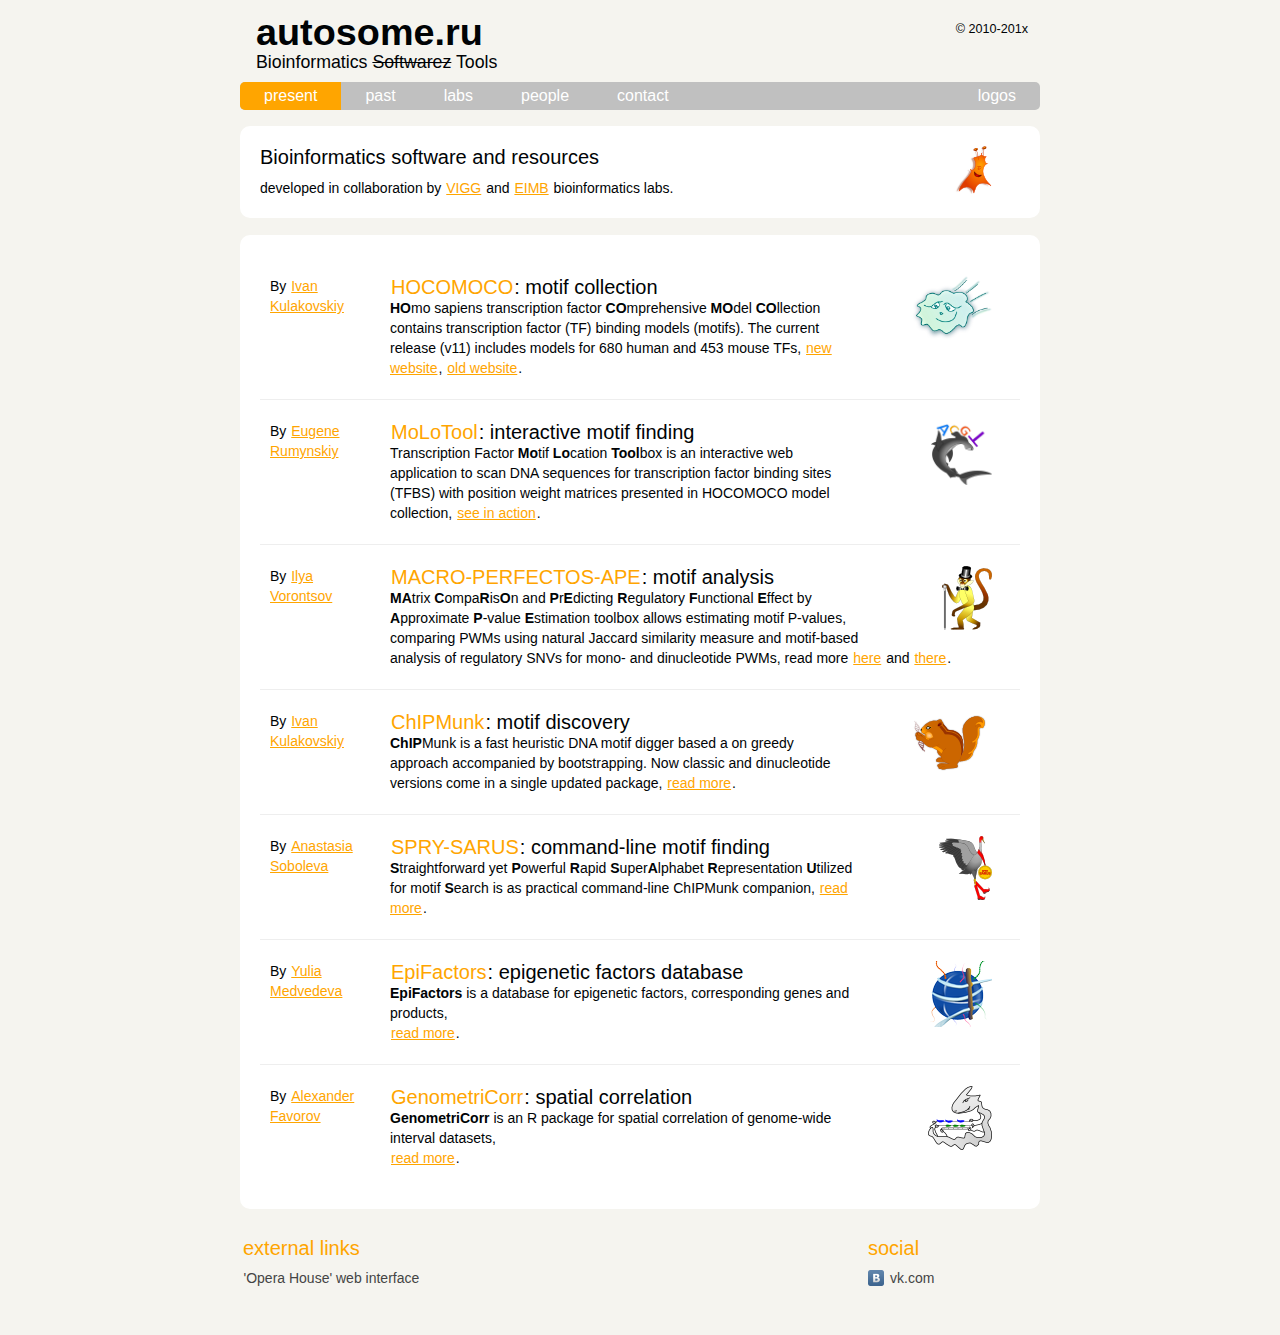
==== index.html @ 4f102807 "Site dump (from Ivan Kulakovskiy)" ====
<!DOCTYPE html>
<html lang="en">
<head>
	<title>autosome.ru</title>
	<meta charset="utf-8" />
  <meta http-equiv = "expires" content = "0">
	
	<link rel="stylesheet" href="autosome/index.css" type="text/css" />

	<!--[if IE]>
		<script src="http://html5shiv.googlecode.com/svn/trunk/html5.js"></script><![endif]-->
	
	<!--[if lte IE 7]>
		<link rel="stylesheet" type="text/css" media="all" href="css/ie.css"/>
		<script src="js/IE8.js" type="text/javascript"></script><![endif]-->
		
	<!--[if lt IE 7]>
		<link rel="stylesheet" type="text/css" media="all" href="css/ie6.css"/><![endif]-->

<script type="text/javascript">

  var _gaq = _gaq || [];
  _gaq.push(['_setAccount', 'UA-6896924-6']);
  _gaq.push(['_setDomainName', 'autosome.ru']);
  _gaq.push(['_trackPageview']);

  (function() {
    var ga = document.createElement('script'); ga.type = 'text/javascript'; ga.async = true;
    ga.src = ('https:' == document.location.protocol ? 'https://ssl' : 'http://www') + '.google-analytics.com/ga.js';
    var s = document.getElementsByTagName('script')[0]; s.parentNode.insertBefore(ga, s);
  })();

</script>

</head>

<body id="index" class="home">
	
	<header id="banner" class="body">
		<ins style="float: right; font-size: 90%; padding-right: 12px;">© 2010-201x</ins>
		<h1><a href="http://autosome.ru">autosome.ru<br/><strong>Bioinformatics <del>Softwarez</del> <ins>Tools</ins></strong></a></h1>
		<nav><ul>
			<li class="active"><a href="http://autosome.ru">present</a></li>
      <li><a href="past.html">past</a></li>
      <li><a href="labs.html">labs</a></li>
      <li><a href="people.html">people</a></li>
			<li><a href="mailto:ivan-dot-kulakovskiy-wow-gmail-dot-com">contact</a></li>
      <li style="float:right;"><a href="logos.html">logos</a></li>
		</ul></nav>
	</header><!-- /#banner -->
	
	<aside id="featured" class="body"><article>
		<figure>
			<img src="autosome/autosome20_48.png" alt="autosome.ru logo" />
		</figure>
		<hgroup>
			<!-- <h2>Bioinformatics</h2> -->
			<h3>Bioinformatics software and resources</h3>
		</hgroup>
		<p>developed in collaboration by <a href="http://www.vigg.ru">VIGG</a> and <a href="http://www.eimb.ru">EIMB</a> bioinformatics labs.</p>
	</article></aside><!-- /#featured -->
	
	<section id="content" class="body">
		
		<ol id="posts-list" class="hfeed">
      
      <li><article class="hentry">
				<figure>
					<img src="./autosome/hocomoco11_logo.png" alt="HOCOMOCO logo" height="64px"/>
				</figure>
				<header>
					<h2 class="entry-title"><a href="http://hocomoco.autosome.ru">HOCOMOCO</a>: motif collection</h2>
				</header>
				
				<footer class="post-info">
					<address class="vcard author">
						By <a class="url fn" href="#">Ivan Kulakovskiy</a>
					</address>
				</footer><!-- /.post-info -->
				
				<div class="entry-content">
					<p>
					<b>HO</b>mo sapiens transcription factor <b>CO</b>mprehensive <b>MO</b>del <b>CO</b>llection
					contains transcription factor (TF) binding models (motifs). The current release (v11) includes models for 680 human and 453 mouse TFs,
					<a href="http://hocomoco.autosome.ru">new website</a>,
          <a href="http://autosome.ru/HOCOMOCOS/">old website</a>.
					</p>
				</div><!-- /.entry-content -->
			</article></li>
			
	<li><article class="hentry">
				<figure>
					<img src="./autosome/molotool_128.png" alt="MoLoTool logo" height="64px"/>
				</figure>
				<header>
					<h2 class="entry-title"><a href="http://molotool.autosome.ru">MoLoTool</a>: interactive motif finding</h2>
				</header>
				
				<footer class="post-info">
					<address class="vcard author">
						By <a class="url fn" href="#">Eugene Rumynskiy</a>
					</address>
				</footer><!-- /.post-info -->
				
				<div class="entry-content">
					<p>
					Transcription Factor <b>Mo</b>tif <b>Lo</b>cation <b>Tool</b>box
					is an interactive web application to scan DNA sequences for transcription factor binding sites (TFBS) with position weight matrices presented in HOCOMOCO model collection,
					<a href="http://molotool.autosome.ru">see in action</a>.
					</p>
				</div><!-- /.entry-content -->
			</article></li>
      
      <li><article class="hentry">
				<figure>
					<img src="./autosome/perfectosape_64.png" alt="PERFECTOS-APE logo" />
				</figure>
				<header>
					<h2 class="entry-title"><a href="http://opera.autosome.ru/">MACRO-PERFECTOS-APE</a>: motif analysis</h2>
				</header>
				
				<footer class="post-info">
					<address class="vcard author">
						By <a class="url fn" href="#">Ilya Vorontsov</a>
					</address>
				</footer><!-- /.post-info -->
				
				<div class="entry-content">
					<p>
					<b>MA</b>trix <b>C</b>ompa<b>R</b>is<b>O</b>n and <b>P</b>r<b>E</b>dicting <b>R</b>egulatory <b>F</b>unctional <b>E</b>ffect by <b>A</b>pproximate <b>P</b>-value <b>E</b>stimation
					 toolbox allows estimating motif P-values,
					 comparing PWMs using natural Jaccard similarity measure and motif-based analysis of regulatory SNVs for mono- and dinucleotide PWMs, read more <a href="http://opera.autosome.ru/macroape/description">here</a> 
					 and <a href="http://opera.autosome.ru/perfectosape/description">there</a>.
					</p>
				</div><!-- /.entry-content -->
			</article></li>
			
			<li><article class="hentry">
				<figure>
					<img src="./autosome/newchipmunk_64.png" alt="new ChIPMunk logo" />
				</figure>
				<header>
					<h2 class="entry-title"><a href="http://autosome.ru/ChIPMunk">ChIPMunk</a>: motif discovery</h2>
				</header>
				
				<footer class="post-info">
					<address class="vcard author">
						By <a class="url fn" href="#">Ivan Kulakovskiy</a>
					</address>
				</footer><!-- /.post-info -->
				
				<div class="entry-content">
					<p>
					<b>ChIP</b>Munk is a fast heuristic DNA motif digger based a on greedy approach accompanied by bootstrapping. Now classic and dinucleotide versions come in a single updated package,
					<a href="http://autosome.ru/ChIPMunk">read more</a>.
					</p>
				</div><!-- /.entry-content -->
			</article></li>
			
			<li><article class="hentry">
				<figure>
					<img src="./autosome/sarus_64.png" alt="SPRY-SARUS logo" />
				</figure>
				<header>
					<h2 class="entry-title"><a href="http://autosome.ru/ChIPMunk/">SPRY-SARUS</a>: command-line motif finding</h2>
				</header>
				
				<footer class="post-info">
					<address class="vcard author">
						By <a class="url fn" href="#">Anastasia Soboleva</a>
					</address>
				</footer><!-- /.post-info -->
				
				<div class="entry-content">
					<p>
					<b>S</b>traightforward yet <b>P</b>owerful <b>R</b>apid <b>S</b>uper<b>A</b>lphabet <b>R</b>epresentation <b>U</b>tilized for motif <b>S</b>earch is as practical command-line ChIPMunk companion, <a href="http://autosome.ru/ChIPMunk/">read more</a>.
					</p>
				</div><!-- /.entry-content -->
			</article></li>
      
      <li><article class="hentry">
				<figure>
					<img src="./autosome/epifactors_64.png" alt="EpiFactors logo" />
				</figure>
				<header>
					<h2 class="entry-title"><a href="http://epifactors.autosome.ru/">EpiFactors</a>: epigenetic factors database</h2>
				</header>
				
				<footer class="post-info">
					<address class="vcard author">
						By <a class="url fn" href="#">Yulia Medvedeva</a>
					</address>
				</footer><!-- /.post-info -->
				
				<div class="entry-content">
					<p>
					<b>EpiFactors</b> is a database for epigenetic factors, corresponding genes and products,
					<br/><a href="http://epifactors.autosome.ru/">read more</a>.
					</p>
				</div><!-- /.entry-content -->
			</article></li>
      
      <li><article class="hentry">
				<figure>
					<img src="./autosome/genometricorr_64.png" alt="GenometriCorr logo" />
				</figure>
				<header>
					<h2 class="entry-title"><a href="http://genometricorr.sourceforge.net/">GenometriCorr</a>: spatial correlation</h2>
				</header>
				
				<footer class="post-info">
					<address class="vcard author">
						By <a class="url fn" href="#">Alexander Favorov</a>
					</address>
				</footer><!-- /.post-info -->
				
				<div class="entry-content">
					<p>
					<b>GenometriCorr</b> is an R package for spatial correlation of genome-wide interval datasets, 
					<br/><a href="http://genometricorr.sourceforge.net/">read more</a>.
					</p>
				</div><!-- /.entry-content -->
			</article></li>
			
		</ol><!-- /#posts-list -->
		
	</section><!-- /#content -->
	
	<section id="extras" class="body">
		<div class="blogroll">
			<h2>external links</h2>
			<ul>
				<li><a href="http://opera.autosome.ru" rel="external">'Opera House' web interface</a></li>
			</ul>
		</div><!-- /.blogroll -->
		
		<div class="social">
			<h2>social</h2>
			<ul>
				<li><a href="http://vk.com/autosome">vk.com</a></li>
				<!--<li><a href="http://facebook.com/ivan.kulakovskiy" rel="me">facebook</a></li>-->
			</ul>
		</div><!-- /.social -->
	</section><!-- /#extras -->
	
	<!-- <footer id="contentinfo" class="body">
		<address id="about" class="vcard body">
			<span class="primary">
				<strong><a href="#" class="fn url">Placeholder1</a></strong>
				<span class="role">Placeholder2</span>
			</span> 
		
			<img src="images/avatar.gif" alt="Placeholder Logo" class="photo" />
		
			<span class="bio">Placeholder information.</span>
		
		</address>
		
		<p>2005-2009 <a href="http://autosome.ru">Placeholder3</a>.</p>
	</footer> --> <!-- /#contentinfo -->

</body>
</html>
---- autosome/index.css ----
/*
	Description: Sample layout for HTML5 and CSS3 goodness.
	Author: Enrique RamÃ­rez
	Autor URI: http://enrique-ramirez.com
	Modified by: Ivan Kulakovskiy
*/

/* Imports */
@import url("reset.css");
@import url("global-forms.css");

/***** Global *****/
/* Body */
	body {
		background: #F5F4EF url('./background.png');
		color: #000305;
		font-size: 87.5%; /* Base font size: 14px */
		font-family: 'Trebuchet MS', Trebuchet, 'Lucida Sans Unicode', 'Lucida Grande', 'Lucida Sans', Arial, sans-serif;
		line-height: 1.429;
		margin: 0;
		padding: 0;
		text-align: left;
	}

/* Headings */
h2 {font-size: 1.571em}	/* 22px */
h3 {font-size: 1.429em}	/* 20px */
h4 {font-size: 1.286em}	/* 18px */
h5 {font-size: 1.143em}	/* 16px */
h6 {font-size: 1em}	/* 14px */

h2, h3, h4, h5, h6 {
	font-weight: 400;
	line-height: 1.1;
	margin-bottom: .8em;
}
	
/* Anchors */
a {outline: 0;}
a img {border: 0px; text-decoration: none;}
a:link, a:visited {
	color: orange;
	padding: 0 1px;
	text-decoration: underline;
}
a:hover, a:active {
	background-color: orange;
	color: #fff;
	text-decoration: none;
	text-shadow: 1px 1px 1px #333;
}
	
/* Paragraphs */
p {margin-bottom: 1.143em;}
* p:last-child {margin-bottom: 0;}

strong, b {font-weight: bold;}
em, i {font-style: italic;}

::-moz-selection {background: #F6CF74; color: #fff;}
::selection {background: #F6CF74; color: #fff;}

/* Lists */
ul {
	list-style: outside disc;
	margin: 1em 0 1.5em 1.5em;
}

ol {
	list-style: outside decimal;
	margin: 1em 0 1.5em 1.5em;
}

dl {margin: 0 0 1.5em 0;}
dt {font-weight: bold;}
dd {margin-left: 1.5em;}

/* Quotes */
blockquote {font-style: italic;}
cite {}

q {}

/* Tables */
table {margin: .5em auto 1.5em auto; width: 98%;}
	
	/* Thead */
	thead th {padding: .5em .4em; text-align: left;}
	thead td {}

	/* Tbody */
	tbody td {padding: .5em .4em;}
	tbody th {}
	
	tbody .alt td {}
	tbody .alt th {}
	
	/* Tfoot */
	tfoot th {}
	tfoot td {}
	
/* HTML5 tags */
header, section, footer,
aside, nav, article, figure {
	display: block;
}

/***** Layout *****/
.body {clear: both; margin: 0 auto; width: 800px;}
img.right figure.right {float: right; margin: 0 0 2em 2em;}
img.left, figure.left {float: right; margin: 0 0 2em 2em;}

/*
	Header
*****************/
#banner {
	margin: 0 auto;
	padding: 1.5em 0 0 0;
}

	/* Banner */
	#banner h1 {font-size: 2.7em; line-height: .6;}
	#banner h1 a:link, #banner h1 a:visited {
		color: #000305;
		display: block;
		font-weight: bold;
		margin: 0 0 .4em 15px;
		text-decoration: none;
		width: 427px;
	}
	#banner h1 a:hover, #banner h1 a:active {
		background: none;
		color: orange;
		text-shadow: none;
	}
	
	#banner h1 strong {font-size: 0.47em; font-weight: normal;}
	
	/* Main Nav */
	#banner nav {
		background: silver;
		font-size: 1.143em;
		height: 28px;
		line-height: 18px;
		margin: 0 auto 1em auto;
		padding: 0;
		text-align: center;
		width: 800px;
		
		border-radius: 5px;
		-moz-border-radius: 5px;
		-webkit-border-radius: 5px;
	}
	
	#banner nav ul {list-style: none; margin: 0 auto; width: 800px;}
	#banner nav li {float: left; display: inline; margin: 0;}
	
	#banner nav a:link, #banner nav a:visited {
		color: #fff;
		display: inline-block;
		height: 18px;
		padding: 5px 1.5em;
		text-decoration: none;
	}
	#banner nav a:hover, #banner nav a:active,
	#banner nav .active a:link, #banner nav .active a:visited {
		background: orange;
		color: #fff;
		text-shadow: none !important;
	}
	
	#banner nav li:first-child a {
		border-top-left-radius: 5px;
		-moz-border-radius-topleft: 5px;
		-webkit-border-top-left-radius: 5px;
		
		border-bottom-left-radius: 5px;
		-moz-border-radius-bottomleft: 5px;
		-webkit-border-bottom-left-radius: 5px;
	}
  
  #banner nav li:last-child a {
		border-top-right-radius: 5px;
		-moz-border-radius-topright: 5px;
		-webkit-border-top-right-radius: 5px;
		
		border-bottom-right-radius: 5px;
		-moz-border-radius-bottomright: 5px;
		-webkit-border-bottom-right-radius: 5px;
	}

/*
	Featured
*****************/
#featured {
	background: #fff;
	margin-bottom: 1.2em;
	overflow: hidden;
	padding: 20px;
	width: 760px;
	
	border-radius: 10px;
	-moz-border-radius: 10px;
	-webkit-border-radius: 10px;
}

#featured figure {
	float: right;
	margin: 0em 2em 0 5em;
	height: 48px;
}
#featured figure img {display: block; float: right;}

#featured h2 {color: orange; font-size: 1.714em; margin-bottom: 0.333em;}
#featured h3 {font-size: 1.429em; margin-bottom: .5em;}

#featured h3 a:link, #featured h3 a:visited {color: #000305; text-decoration: none;}
#featured h3 a:hover, #featured h3 a:active {color: #fff;}

/*
	Body
*****************/
#content {
	background: #fff;
	margin-bottom: 2em;
	overflow: hidden;
	padding: 20px 20px;
	width: 760px;
	
	border-radius: 10px;
	-moz-border-radius: 10px;
	-webkit-border-radius: 10px;
}

/*
	Extras
*****************/
#extras {margin: 0 auto 3em auto; overflow: hidden;}

#extras ul {list-style: none; margin: 0;}
#extras li {border-bottom: 1px solid #fff;}
#extras h2 {
	color: orange;
	font-size: 1.429em;
	margin-bottom: .25em;
	padding: 0 3px;
}

#extras a:link, #extras a:visited {
	color: #444;
	display: block;
	border-bottom: 1px solid #F4E3E3;
	text-decoration: none;
	padding: .3em .25em;
}

#extras li:last-child,
#extras li:last-child a {border: 0}

#extras .blogroll li:nth-last-child(2),
#extras .blogroll li:nth-last-child(3),
#extras .blogroll li:nth-last-child(2) a,
#extras .blogroll li:nth-last-child(3) a {border: 0;}

#extras a:hover, #extras a:active {color: #fff;}

	/* Blogroll */
	#extras .blogroll {
		float: left;
		width: 615px;
	}
	
	#extras .blogroll li {float: left; margin: 0 20px 0 0; width: 185px;}
	
	/* Social */
	#extras .social {
		float: right;
		width: 175px;
	}
	
	#extras div[class='social'] a {
		background-repeat: no-repeat;
		background-position: 3px 6px;
		padding-left: 25px;
	}
	
		/* Icons */
		.social a[href*='facebook.com'] {background-image: url('./social_facebook.png');}
		.social a[href*='vk.com'] {background-image: url('./social_vk.png');}

/*
	About
*****************/
#about {
	background: #fff;
	font-style: normal;
	margin-bottom: 2em;
	overflow: hidden;
	padding: 20px;
	text-align: left;
	width: 760px;
	
	border-radius: 10px;
	-moz-border-radius: 10px;
	-webkit-border-radius: 10px;
}

#about .primary {float: left; width: 165px;}
#about .primary strong {color: #C64350; display: block; font-size: 1.286em;}
#about .photo {float: left; margin: 5px 20px;}

#about .url:link, #about .url:visited {text-decoration: none;}

#about .bio {float: right; width: 500px;}

/*
	Footer
*****************/
#contentinfo {padding-bottom: 2em; text-align: right;}

/***** Sections *****/
/* Blog */
.hentry {
	border-bottom: 1px solid #eee;
	padding: 1.5em 0;
}
li:last-child .hentry, #content > .hentry {border: 0; margin: 0;}
#content > .hentry {padding: 1em 0;}

.hentry figure {
	float: right;
	margin: 0em 2em 0 5em;
	height: 64px;
}
.hentry figure img {display: block; float: right;}

.entry-title {font-size: 1.429em; margin-bottom: 0;}
.entry-title a:link, .entry-title a:visited {text-decoration: none;}

.hentry .post-info * {font-style: normal;}

	/* Content */
	.hentry footer {margin-bottom: 2em;}
	.hentry footer address {display: inline;}
	#posts-list footer address {display: block;}

	/* Blog Index */
	#posts-list {list-style: none; margin: 0;}
	#posts-list .hentry {padding-left: 130px; position: relative;}
	#posts-list .hentry:hover {
		background: gray;
		color: #fff;
	}
	#posts-list .hentry:hover a:link, #posts-list .hentry:hover a:visited {
		color: silver;
		text-shadow: 1px 1px 1px #333;
	}
	#posts-list .hentry:hover a:hover {
		color: white;
		text-shadow: 1px 1px 1px #333;
	}
	#posts-list .hentry:hover figure {
		
	}
	
	#posts-list footer {
		left: 10px;
		position: absolute;
		top: 1.5em;
		width: 110px;
	}
	
	/* About the Author */
	#about-author {
		background: #f9f9f9;
		clear: both;
		font-style: normal;
		margin: 2em 0;
		padding: 10px 20px 15px 20px;
		
		border-radius: 5px;
		-moz-border-radius: 5px;
		-webkit-border-radius: 5px;
	}
	
	#about-author strong {
		color: #C64350;
		clear: both;
		display: block;
		font-size: 1.429em;
	}
	
	#about-author .photo {border: 1px solid #ddd; float: left; margin: 5px 1em 0 0;}
	
	/* Comments */
	#comments-list {list-style: none; margin: 0 1em;}
	#comments-list blockquote {
		background: #f8f8f8;
		clear: both;
		font-style: normal;
		margin: 0;
		padding: 15px 20px;
		
		border-radius: 5px;
		-moz-border-radius: 5px;
		-webkit-border-radius: 5px;
	}
	#comments-list footer {color: #888; padding: .5em 1em 0 0; text-align: right;}
	
	#comments-list li:nth-child(2n) blockquote {background: #F5f5f5;}
	
	/* Add a Comment */
	#add-comment label {clear: left; float: left; text-align: left; width: 150px;}
	#add-comment input[type='text'],
	#add-comment input[type='email'],
	#add-comment input[type='url'] {float: left; width: 200px;}
	
	#add-comment textarea {float: left; height: 150px; width: 495px;}
	
	#add-comment p.req {clear: both; margin: 0 .5em 1em 0; text-align: right;}
	
	#add-comment input[type='submit'] {float: right; margin: 0 .5em;}
	#add-comment * {margin-bottom: .5em;}
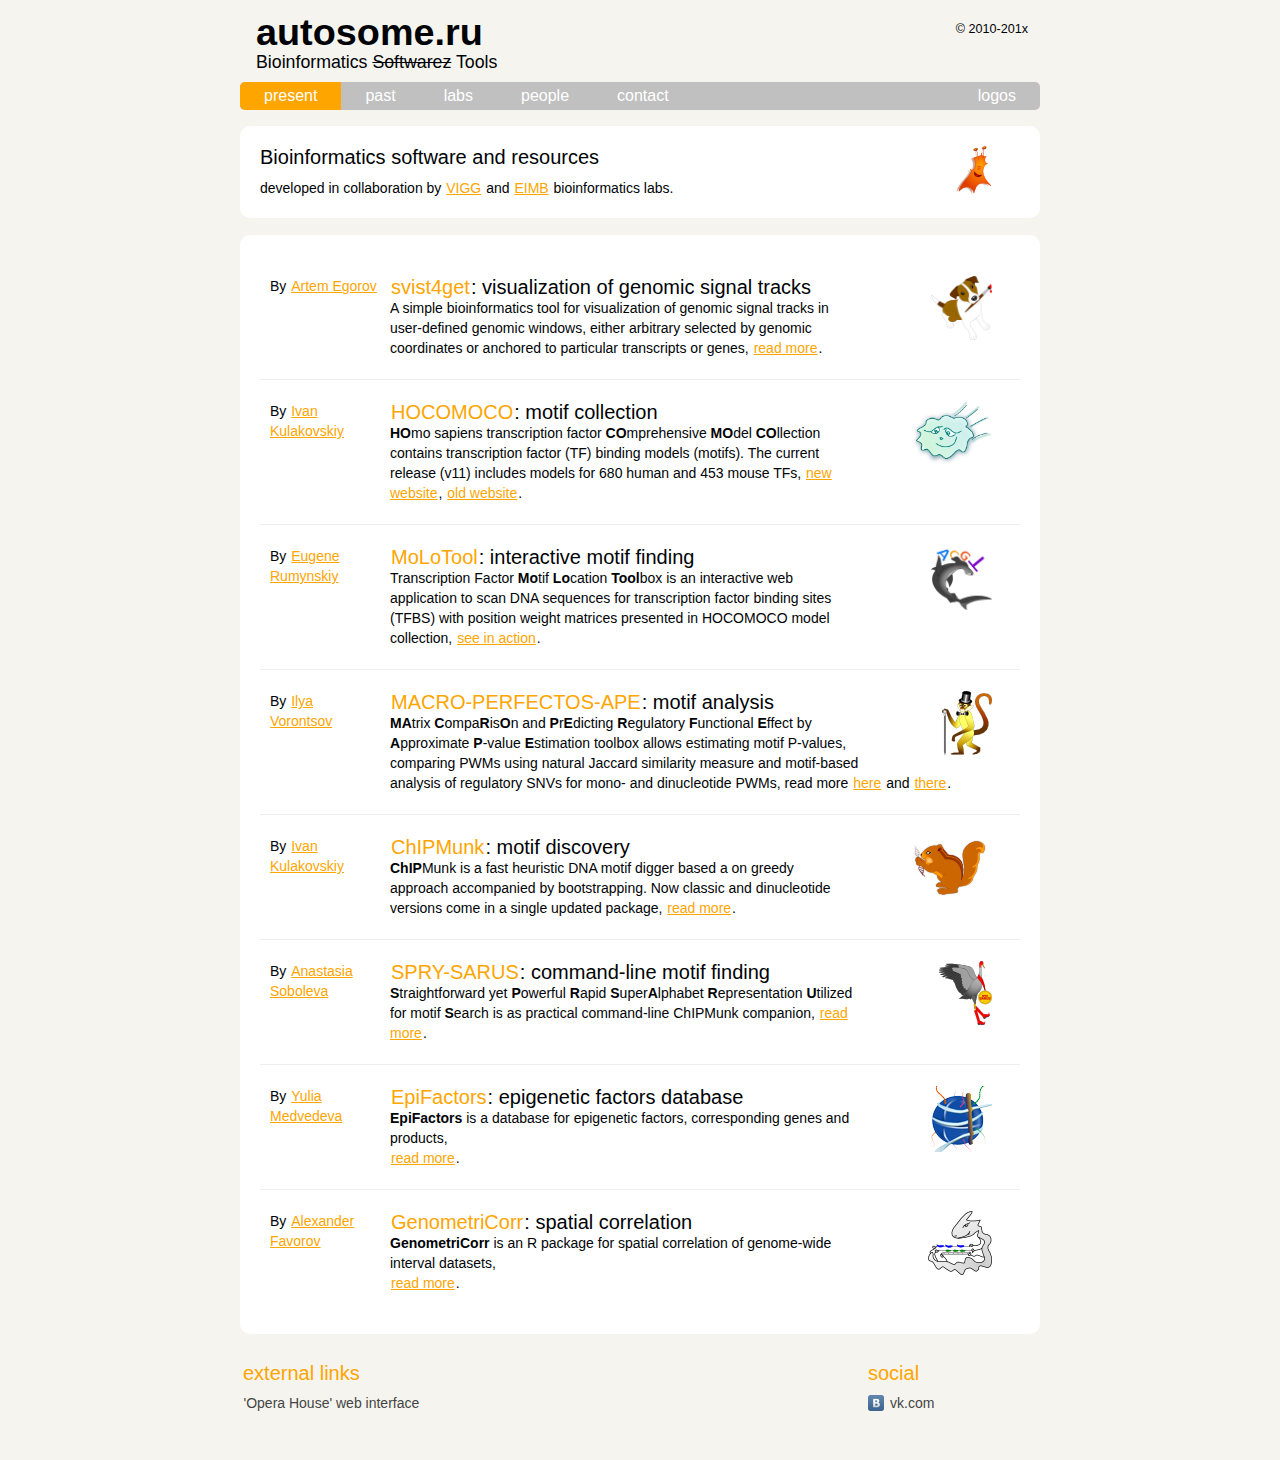
==== commit 5d0e3320: "added svist4get" ====
--- a/index.html
+++ b/index.html
@@ -66,6 +66,28 @@
       
       <li><article class="hentry">
 				<figure>
+					<img src="./autosome/svist4get_logo.png" alt="svist4get logo" height="64px"/>
+				</figure>
+				<header>
+					<h2 class="entry-title"><a href="https://bitbucket.org/artegorov/svist4get/">svist4get</a>: visualization of genomic signal tracks</h2>
+				</header>
+				
+				<footer class="post-info">
+					<address class="vcard author">
+						By <a class="url fn" href="#">Artem Egorov</a>
+					</address>
+				</footer><!-- /.post-info -->
+				
+				<div class="entry-content">
+					<p>
+					A simple bioinformatics tool for visualization of genomic signal tracks in user-defined genomic windows, either arbitrary selected by genomic coordinates or 
+					anchored to particular transcripts or genes, <a href="https://bitbucket.org/artegorov/svist4get/">read more</a>.
+					</p>
+				</div><!-- /.entry-content -->
+			</article></li>
+      
+      <li><article class="hentry">
+				<figure>
 					<img src="./autosome/hocomoco11_logo.png" alt="HOCOMOCO logo" height="64px"/>
 				</figure>
 				<header>
@@ -140,7 +162,7 @@
 					<img src="./autosome/newchipmunk_64.png" alt="new ChIPMunk logo" />
 				</figure>
 				<header>
-					<h2 class="entry-title"><a href="http://autosome.ru/ChIPMunk">ChIPMunk</a>: motif discovery</h2>
+					<h2 class="entry-title"><a href="http://autosome.ru/ChIPMunk/">ChIPMunk</a>: motif discovery</h2>
 				</header>
 				
 				<footer class="post-info">
@@ -152,7 +174,7 @@
 				<div class="entry-content">
 					<p>
 					<b>ChIP</b>Munk is a fast heuristic DNA motif digger based a on greedy approach accompanied by bootstrapping. Now classic and dinucleotide versions come in a single updated package,
-					<a href="http://autosome.ru/ChIPMunk">read more</a>.
+					<a href="http://autosome.ru/ChIPMunk/">read more</a>.
 					</p>
 				</div><!-- /.entry-content -->
 			</article></li>
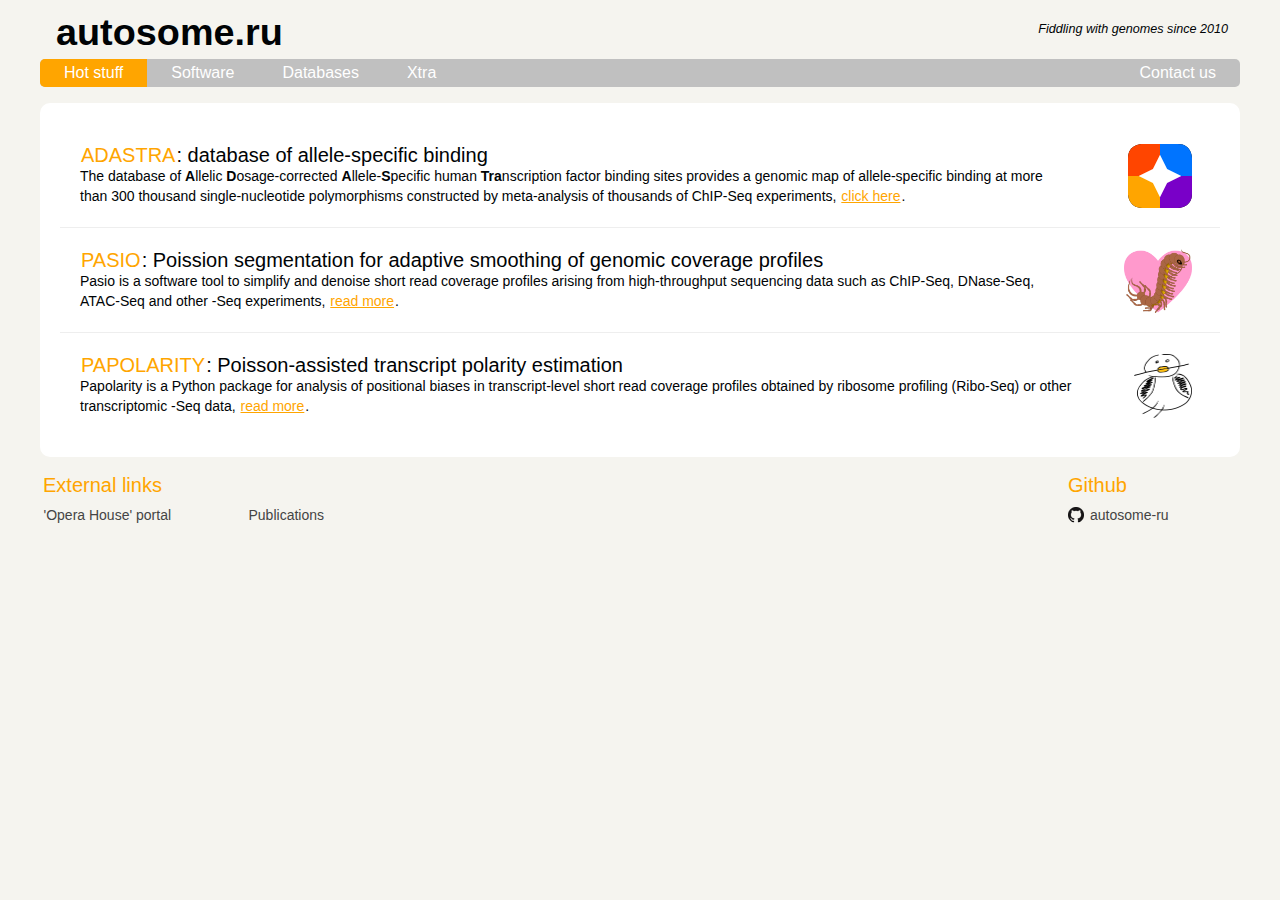
==== commit 5f249956: "fix links" ====
--- a/index.html
+++ b/index.html
@@ -37,28 +37,16 @@
 <body id="index" class="home">
 	
 	<header id="banner" class="body">
-		<ins style="float: right; font-size: 90%; padding-right: 12px;">© 2010-201x</ins>
-		<h1><a href="http://autosome.ru">autosome.ru<br/><strong>Bioinformatics <del>Softwarez</del> <ins>Tools</ins></strong></a></h1>
+		<ins style="float: right; font-size: 90%; padding-right: 12px;"><i>Fiddling with genomes since 2010</i></ins>
+		<h1><a href="http://autosome.ru">autosome.ru</a></h1>
 		<nav><ul>
-			<li class="active"><a href="http://autosome.ru">present</a></li>
-      <li><a href="past.html">past</a></li>
-      <li><a href="labs.html">labs</a></li>
-      <li><a href="people.html">people</a></li>
-			<li><a href="mailto:ivan-dot-kulakovskiy-wow-gmail-dot-com">contact</a></li>
-      <li style="float:right;"><a href="logos.html">logos</a></li>
+			<li class="active"><a href="http://autosome.ru">Hot stuff</a></li>
+			<li><a href="soft.html">Software</a></li>
+      <li><a href="data.html">Databases</a></li>
+      <li><a href="xtra.html">Xtra</a></li>
+      <li style="float:right;"><a href="mailto:ivan-dot-kulakovskiy-wow-gmail-dot-com">Сontact us</a></li>
 		</ul></nav>
 	</header><!-- /#banner -->
-	
-	<aside id="featured" class="body"><article>
-		<figure>
-			<img src="autosome/autosome20_48.png" alt="autosome.ru logo" />
-		</figure>
-		<hgroup>
-			<!-- <h2>Bioinformatics</h2> -->
-			<h3>Bioinformatics software and resources</h3>
-		</hgroup>
-		<p>developed in collaboration by <a href="http://www.vigg.ru">VIGG</a> and <a href="http://www.eimb.ru">EIMB</a> bioinformatics labs.</p>
-	</article></aside><!-- /#featured -->
 	
 	<section id="content" class="body">
 		
@@ -66,180 +54,54 @@
       
       <li><article class="hentry">
 				<figure>
-					<img src="./autosome/svist4get_logo.png" alt="svist4get logo" height="64px"/>
+					<img src="./autosome/ADASTRA_logo_small.svg" alt="ADASTRA logo" height="64px"/>
 				</figure>
 				<header>
-					<h2 class="entry-title"><a href="https://bitbucket.org/artegorov/svist4get/">svist4get</a>: visualization of genomic signal tracks</h2>
+					<h2 class="entry-title"><a href="http://adastra.autosome.ru">ADASTRA</a>: database of allele-specific binding</h2>
 				</header>
-				
-				<footer class="post-info">
-					<address class="vcard author">
-						By <a class="url fn" href="#">Artem Egorov</a>
-					</address>
-				</footer><!-- /.post-info -->
-				
+					
 				<div class="entry-content">
 					<p>
-					A simple bioinformatics tool for visualization of genomic signal tracks in user-defined genomic windows, either arbitrary selected by genomic coordinates or 
-					anchored to particular transcripts or genes, <a href="https://bitbucket.org/artegorov/svist4get/">read more</a>.
-					</p>
-				</div><!-- /.entry-content -->
-			</article></li>
-      
-      <li><article class="hentry">
-				<figure>
-					<img src="./autosome/hocomoco11_logo.png" alt="HOCOMOCO logo" height="64px"/>
-				</figure>
-				<header>
-					<h2 class="entry-title"><a href="http://hocomoco.autosome.ru">HOCOMOCO</a>: motif collection</h2>
-				</header>
-				
-				<footer class="post-info">
-					<address class="vcard author">
-						By <a class="url fn" href="#">Ivan Kulakovskiy</a>
-					</address>
-				</footer><!-- /.post-info -->
-				
-				<div class="entry-content">
-					<p>
-					<b>HO</b>mo sapiens transcription factor <b>CO</b>mprehensive <b>MO</b>del <b>CO</b>llection
-					contains transcription factor (TF) binding models (motifs). The current release (v11) includes models for 680 human and 453 mouse TFs,
-					<a href="http://hocomoco.autosome.ru">new website</a>,
-          <a href="http://autosome.ru/HOCOMOCOS/">old website</a>.
+					The database of <b>A</b>llelic <b>D</b>osage-corrected <b>A</b>llele-<b>S</b>pecific human <b>Tra</b>nscription factor binding sites 
+					provides a genomic map of allele-specific binding at more than 300 thousand single-nucleotide polymorphisms constructed by meta-analysis of thousands of ChIP-Seq experiments,
+					<a href="http://adastra.autosome.ru">click here</a>.
+          
 					</p>
 				</div><!-- /.entry-content -->
 			</article></li>
 			
 	<li><article class="hentry">
 				<figure>
-					<img src="./autosome/molotool_128.png" alt="MoLoTool logo" height="64px"/>
+					<img src="./autosome/pasio_128.png" alt="PASIO logo" height="64px"/>
 				</figure>
 				<header>
-					<h2 class="entry-title"><a href="http://molotool.autosome.ru">MoLoTool</a>: interactive motif finding</h2>
+					<h2 class="entry-title"><a href="https://github.com/autosome-ru/pasio">PASIO</a>: Poission segmentation for adaptive smoothing of genomic coverage profiles</h2>
 				</header>
-				
-				<footer class="post-info">
-					<address class="vcard author">
-						By <a class="url fn" href="#">Eugene Rumynskiy</a>
-					</address>
-				</footer><!-- /.post-info -->
-				
+					
 				<div class="entry-content">
 					<p>
-					Transcription Factor <b>Mo</b>tif <b>Lo</b>cation <b>Tool</b>box
-					is an interactive web application to scan DNA sequences for transcription factor binding sites (TFBS) with position weight matrices presented in HOCOMOCO model collection,
-					<a href="http://molotool.autosome.ru">see in action</a>.
-					</p>
-				</div><!-- /.entry-content -->
-			</article></li>
-      
-      <li><article class="hentry">
-				<figure>
-					<img src="./autosome/perfectosape_64.png" alt="PERFECTOS-APE logo" />
-				</figure>
-				<header>
-					<h2 class="entry-title"><a href="http://opera.autosome.ru/">MACRO-PERFECTOS-APE</a>: motif analysis</h2>
-				</header>
-				
-				<footer class="post-info">
-					<address class="vcard author">
-						By <a class="url fn" href="#">Ilya Vorontsov</a>
-					</address>
-				</footer><!-- /.post-info -->
-				
-				<div class="entry-content">
-					<p>
-					<b>MA</b>trix <b>C</b>ompa<b>R</b>is<b>O</b>n and <b>P</b>r<b>E</b>dicting <b>R</b>egulatory <b>F</b>unctional <b>E</b>ffect by <b>A</b>pproximate <b>P</b>-value <b>E</b>stimation
-					 toolbox allows estimating motif P-values,
-					 comparing PWMs using natural Jaccard similarity measure and motif-based analysis of regulatory SNVs for mono- and dinucleotide PWMs, read more <a href="http://opera.autosome.ru/macroape/description">here</a> 
-					 and <a href="http://opera.autosome.ru/perfectosape/description">there</a>.
+					Pasio is a software tool to simplify and denoise short read coverage profiles arising
+					 from high-throughput sequencing data such as ChIP-Seq, DNase-Seq, ATAC-Seq and other -Seq experiments,
+					<a href="https://github.com/autosome-ru/pasio">read more</a>.
+          
 					</p>
 				</div><!-- /.entry-content -->
 			</article></li>
 			
-			<li><article class="hentry">
+	<li><article class="hentry">
 				<figure>
-					<img src="./autosome/newchipmunk_64.png" alt="new ChIPMunk logo" />
+					<img src="./autosome/papo_128.png" alt="PAPOLARITY logo" height="64px"/>
 				</figure>
 				<header>
-					<h2 class="entry-title"><a href="http://autosome.ru/ChIPMunk/">ChIPMunk</a>: motif discovery</h2>
+					<h2 class="entry-title"><a href="https://github.com/autosome-ru/papolarity">PAPOLARITY</a>: Poisson-assisted transcript polarity estimation</h2>
 				</header>
-				
-				<footer class="post-info">
-					<address class="vcard author">
-						By <a class="url fn" href="#">Ivan Kulakovskiy</a>
-					</address>
-				</footer><!-- /.post-info -->
-				
+					
 				<div class="entry-content">
 					<p>
-					<b>ChIP</b>Munk is a fast heuristic DNA motif digger based a on greedy approach accompanied by bootstrapping. Now classic and dinucleotide versions come in a single updated package,
-					<a href="http://autosome.ru/ChIPMunk/">read more</a>.
-					</p>
-				</div><!-- /.entry-content -->
-			</article></li>
-			
-			<li><article class="hentry">
-				<figure>
-					<img src="./autosome/sarus_64.png" alt="SPRY-SARUS logo" />
-				</figure>
-				<header>
-					<h2 class="entry-title"><a href="http://autosome.ru/ChIPMunk/">SPRY-SARUS</a>: command-line motif finding</h2>
-				</header>
-				
-				<footer class="post-info">
-					<address class="vcard author">
-						By <a class="url fn" href="#">Anastasia Soboleva</a>
-					</address>
-				</footer><!-- /.post-info -->
-				
-				<div class="entry-content">
-					<p>
-					<b>S</b>traightforward yet <b>P</b>owerful <b>R</b>apid <b>S</b>uper<b>A</b>lphabet <b>R</b>epresentation <b>U</b>tilized for motif <b>S</b>earch is as practical command-line ChIPMunk companion, <a href="http://autosome.ru/ChIPMunk/">read more</a>.
-					</p>
-				</div><!-- /.entry-content -->
-			</article></li>
-      
-      <li><article class="hentry">
-				<figure>
-					<img src="./autosome/epifactors_64.png" alt="EpiFactors logo" />
-				</figure>
-				<header>
-					<h2 class="entry-title"><a href="http://epifactors.autosome.ru/">EpiFactors</a>: epigenetic factors database</h2>
-				</header>
-				
-				<footer class="post-info">
-					<address class="vcard author">
-						By <a class="url fn" href="#">Yulia Medvedeva</a>
-					</address>
-				</footer><!-- /.post-info -->
-				
-				<div class="entry-content">
-					<p>
-					<b>EpiFactors</b> is a database for epigenetic factors, corresponding genes and products,
-					<br/><a href="http://epifactors.autosome.ru/">read more</a>.
-					</p>
-				</div><!-- /.entry-content -->
-			</article></li>
-      
-      <li><article class="hentry">
-				<figure>
-					<img src="./autosome/genometricorr_64.png" alt="GenometriCorr logo" />
-				</figure>
-				<header>
-					<h2 class="entry-title"><a href="http://genometricorr.sourceforge.net/">GenometriCorr</a>: spatial correlation</h2>
-				</header>
-				
-				<footer class="post-info">
-					<address class="vcard author">
-						By <a class="url fn" href="#">Alexander Favorov</a>
-					</address>
-				</footer><!-- /.post-info -->
-				
-				<div class="entry-content">
-					<p>
-					<b>GenometriCorr</b> is an R package for spatial correlation of genome-wide interval datasets, 
-					<br/><a href="http://genometricorr.sourceforge.net/">read more</a>.
+					Papolarity is a Python package for analysis of positional biases in 
+					transcript-level short read coverage profiles obtained by ribosome profiling (Ribo-Seq) or other transcriptomic -Seq data,
+					<a href="https://github.com/autosome-ru/papolarity">read more</a>.
+          
 					</p>
 				</div><!-- /.entry-content -->
 			</article></li>
@@ -250,16 +112,17 @@
 	
 	<section id="extras" class="body">
 		<div class="blogroll">
-			<h2>external links</h2>
+			<h2>External links</h2>
 			<ul>
-				<li><a href="http://opera.autosome.ru" rel="external">'Opera House' web interface</a></li>
+				<li><a href="http://opera.autosome.ru" rel="external">'Opera House' portal</a></li>
+				<li><a href="https://scholar.google.com/citations?user=0f5hVB4AAAAJ&hl=en" rel="external">Publications</a></li>
 			</ul>
 		</div><!-- /.blogroll -->
 		
 		<div class="social">
-			<h2>social</h2>
+			<h2>Github</h2>
 			<ul>
-				<li><a href="http://vk.com/autosome">vk.com</a></li>
+				<li><a href="https://github.com/autosome-ru/">autosome-ru</a></li>
 				<!--<li><a href="http://facebook.com/ivan.kulakovskiy" rel="me">facebook</a></li>-->
 			</ul>
 		</div><!-- /.social -->
--- a/autosome/index.css
+++ b/autosome/index.css
@@ -106,7 +106,7 @@
 }
 
 /***** Layout *****/
-.body {clear: both; margin: 0 auto; width: 800px;}
+.body {clear: both; margin: 0 auto; width: 1200px;}
 img.right figure.right {float: right; margin: 0 0 2em 2em;}
 img.left, figure.left {float: right; margin: 0 0 2em 2em;}
 
@@ -145,14 +145,14 @@
 		margin: 0 auto 1em auto;
 		padding: 0;
 		text-align: center;
-		width: 800px;
+		width: 1200px;
 		
 		border-radius: 5px;
 		-moz-border-radius: 5px;
 		-webkit-border-radius: 5px;
 	}
 	
-	#banner nav ul {list-style: none; margin: 0 auto; width: 800px;}
+	#banner nav ul {list-style: none; margin: 0 auto; width: 1200px;}
 	#banner nav li {float: left; display: inline; margin: 0;}
 	
 	#banner nav a:link, #banner nav a:visited {
@@ -222,10 +222,10 @@
 *****************/
 #content {
 	background: #fff;
-	margin-bottom: 2em;
+	margin-bottom: 0.5em;
 	overflow: hidden;
 	padding: 20px 20px;
-	width: 760px;
+	width: 1160px;
 	
 	border-radius: 10px;
 	-moz-border-radius: 10px;
@@ -268,12 +268,14 @@
 	#extras .blogroll {
 		float: left;
 		width: 615px;
+		margin-top: 10px;
 	}
 	
 	#extras .blogroll li {float: left; margin: 0 20px 0 0; width: 185px;}
 	
 	/* Social */
 	#extras .social {
+		margin-top: 10px;
 		float: right;
 		width: 175px;
 	}
@@ -287,6 +289,7 @@
 		/* Icons */
 		.social a[href*='facebook.com'] {background-image: url('./social_facebook.png');}
 		.social a[href*='vk.com'] {background-image: url('./social_vk.png');}
+		.social a[href*='github.com'] {background-image: url('./github.png');}
 
 /*
 	About
@@ -329,7 +332,7 @@
 
 .hentry figure {
 	float: right;
-	margin: 0em 2em 0 5em;
+	margin: 0em 2em 0 4em;
 	height: 64px;
 }
 .hentry figure img {display: block; float: right;}
@@ -346,7 +349,7 @@
 
 	/* Blog Index */
 	#posts-list {list-style: none; margin: 0;}
-	#posts-list .hentry {padding-left: 130px; position: relative;}
+	#posts-list .hentry {padding-left: 20px; position: relative;}
 	#posts-list .hentry:hover {
 		background: gray;
 		color: #fff;
